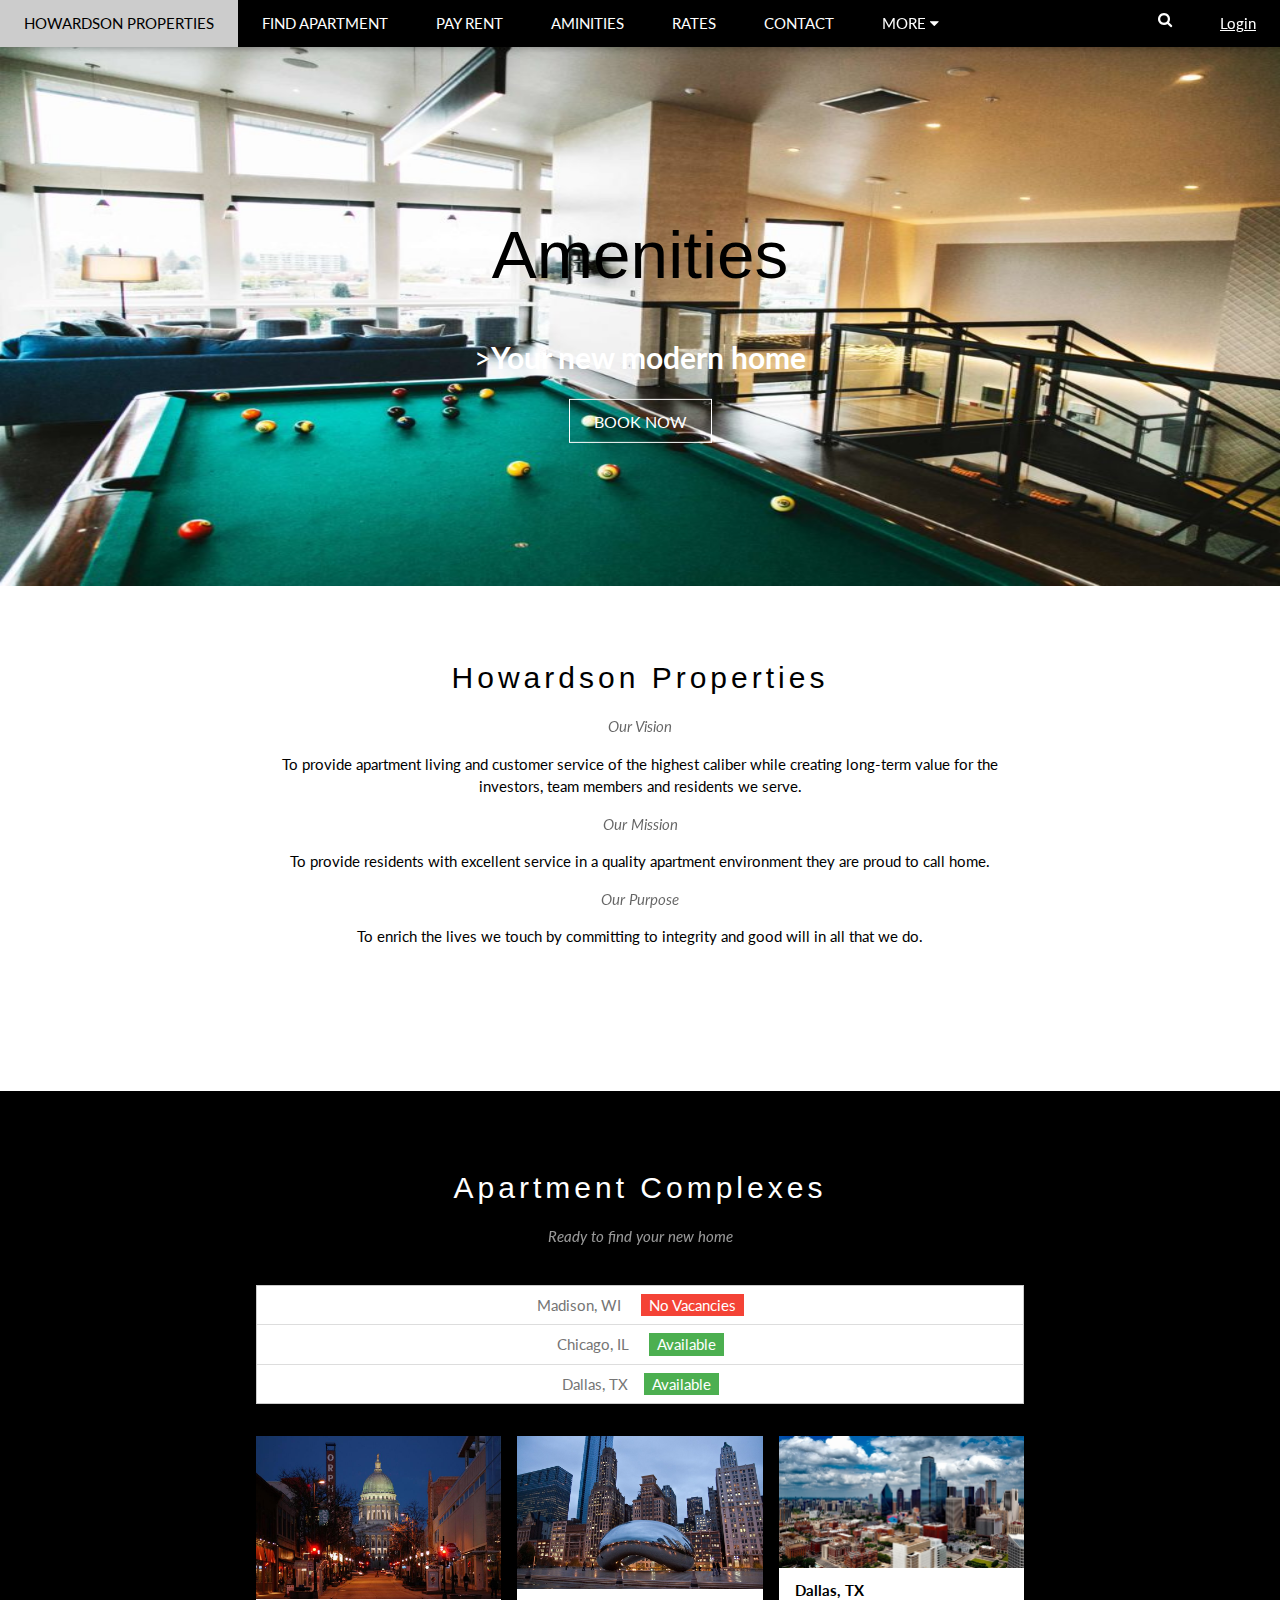
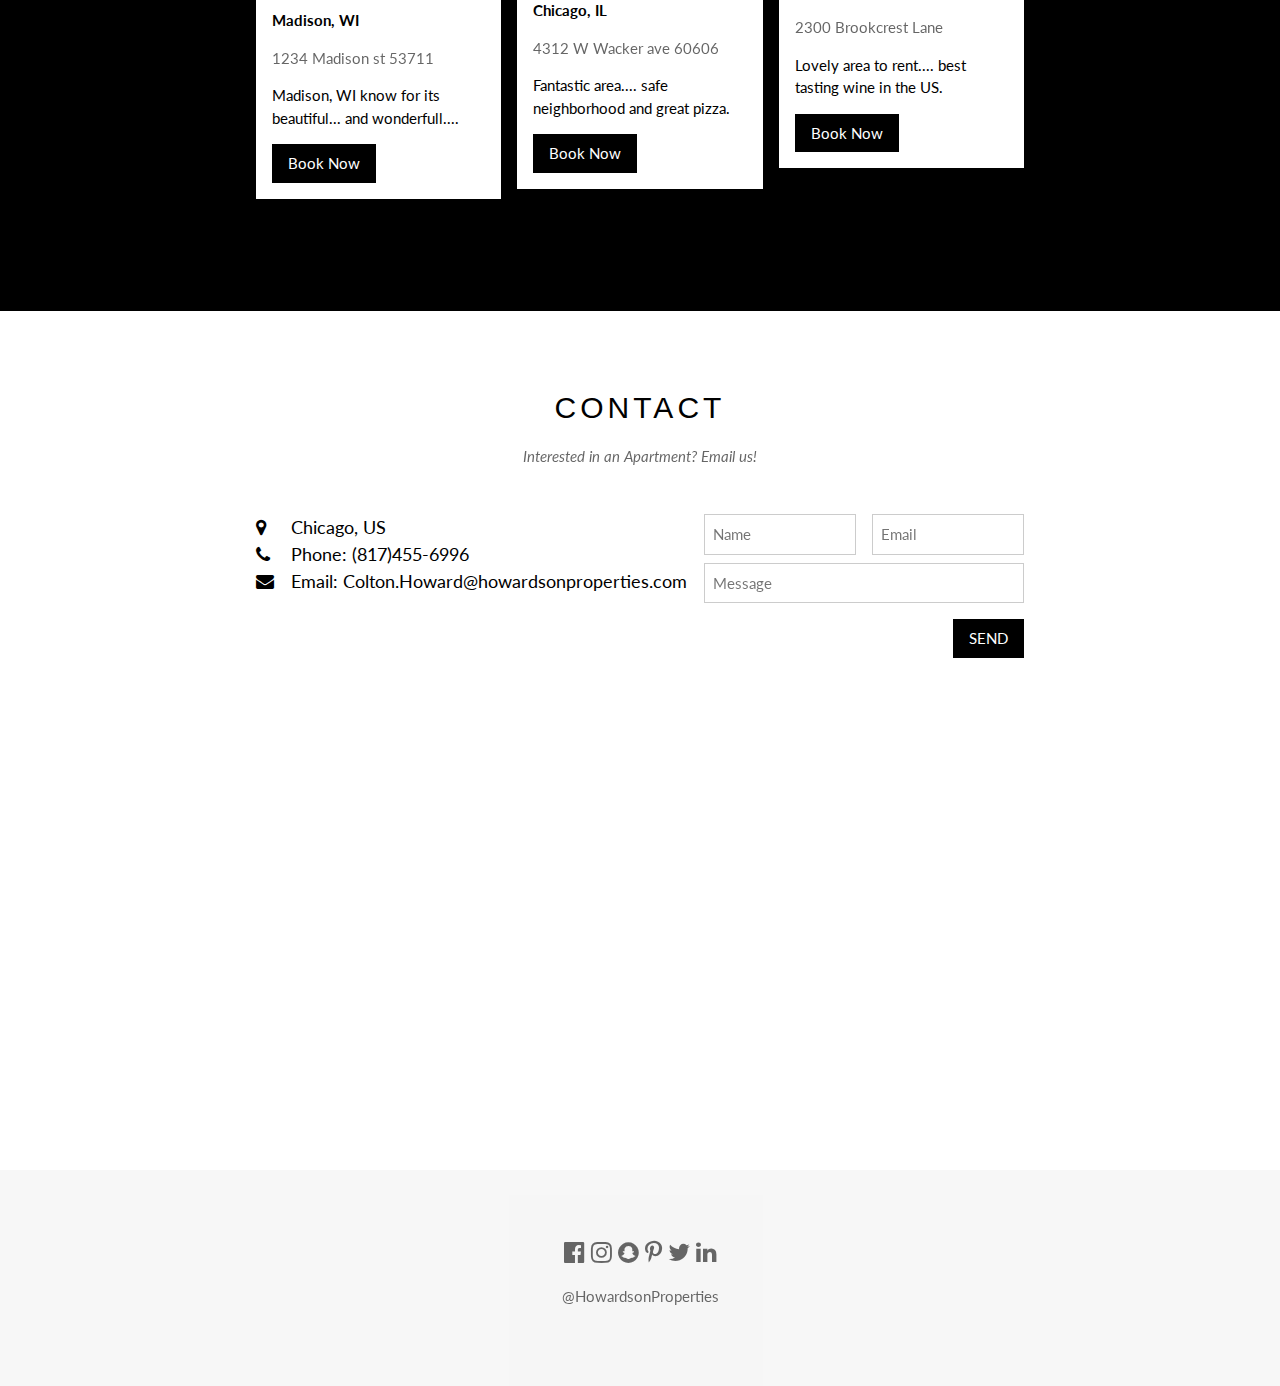
==== amenities.html @ bf5d59cc "added amenitites" ====
<html>
<title>Colton Howard</title>
<meta charset="UTF-8">
<meta name="viewport" content="width=device-width, initial-scale=1">
<link rel="stylesheet" href="advanced.css">
<link rel="stylesheet" href="https://fonts.googleapis.com/css?family=Lato">
<link rel="stylesheet" href="https://cdnjs.cloudflare.com/ajax/libs/font-awesome/4.7.0/css/font-awesome.min.css">
<style>
body {font-family: "Lato", sans-serif}
.mySlides {display: none}

div.gallery {
    border: 1px solid #ccc;
}

div.gallery:hover {
    border: 1px solid #777;
}

div.gallery img {
    width: 100%;
    height: auto;
}

div.desc {
    padding: 15px;
    text-align: center;
}

* {
    box-sizing: border-box;
}

.responsive {
    padding: 0 6px;
    float: left;
    width: 24.99999%;
}

@media only screen and (max-width: 700px){
    .responsive {
        width: 49.99999%;
        margin: 6px 0;
    }
}

@media only screen and (max-width: 500px){
    .responsive {
        width: 100%;
    }
}

.clearfix:after {
    content: "";
    display: table;
    clear: both;
}
* {box-sizing:border-box}

/* Slideshow container */
.slideshow-container {
  max-width: 1000px;
  position: relative;
  margin: auto;
}

.mySlides1 {
    display: none;
}

/* Next & previous buttons */
.prev, .next {
  cursor: pointer;
  position: absolute;
  top: 50%;
  width: auto;
  margin-top: -22px;
  padding: 16px;
  color: white;
  font-weight: bold;
  font-size: 18px;
  transition: 0.6s ease;
  border-radius: 0 3px 3px 0;
}

/* Position the "next button" to the right */
.next {
  right: 0;
  border-radius: 3px 0 0 3px;
}

/* On hover, add a black background color with a little bit see-through */
.prev:hover, .next:hover {
  background-color: rgba(0,0,0,0.8);
}

/* Caption text */
.text {
  color: #f2f2f2;
  font-size: 15px;
  padding: 8px 12px;
  position: absolute;
  bottom: 8px;
  width: 100%;
  text-align: center;
}

/* Number text (1/3 etc) */
.numbertext {
  color: #f2f2f2;
  font-size: 12px;
  padding: 8px 12px;
  position: absolute;
  top: 0;
}

/* The dots/bullets/indicators */
.dot {
  cursor:pointer;
  height: 13px;
  width: 13px;
  margin: 0 2px;
  background-color: #bbb;
  border-radius: 50%;
  display: inline-block;
  transition: background-color 0.6s ease;
}

.active, .dot:hover {
  background-color: #717171;
}

/* Fading animation */
.fade {
  -webkit-animation-name: fade;
  -webkit-animation-duration: 1.5s;
  animation-name: fade;
  animation-duration: 1.5s;
}

@-webkit-keyframes fade {
  from {opacity: .4}
  to {opacity: 1}
}

@keyframes fade {
  from {opacity: .4}
  to {opacity: 1}
}
</style>
<body>

<!-- Navbar -->
<div class="w3-top">
  <div class="w3-bar w3-black w3-card-2 w3-left-align">
    <a class="w3-bar-item w3-button w3-padding-large w3-hide-medium w3-hide-large w3-right" href="javascript:void(0)" onclick="myFunction()" title="Toggle Navigation Menu"><i class="fa fa-bars"></i></a>
    <a href="index.html" class="w3-bar-item w3-button w3-padding-large">HOWARDSON PROPERTIES</a>
    <a href="index.html#tour" class="w3-bar-item w3-button w3-padding-large w3-hide-small">FIND  APARTMENT</a>
    <a href="http://manager.payyourrent.com/rent-payment-software/?gclid=Cj0KCQjw--DLBRCNARIsAFIwR27LLWmiEYNPuNQ_jjrPq4QxrN3-7JRp15YNWLW8YYUmsbzxgvoFxRsaAm2LEALw_wcB" class="w3-bar-item w3-button w3-padding-large w3-hide-small">PAY RENT</a>
    <a href="amenities.html" class="w3-bar-item w3-button w3-padding-large w3-hide-small">AMINITIES</a>
      <a href="http://www.google.com" class="w3-bar-item w3-button w3-padding-large w3-hide-small">RATES</a>
    <a href="index.html#contact" class="w3-bar-item w3-button w3-padding-large w3-hide-small">CONTACT</a>
    <div class="w3-dropdown-hover w3-hide-small">
      <button class="w3-padding-large w3-button" title="More">MORE <i class="fa fa-caret-down"></i></button>
      <div class="w3-dropdown-content w3-bar-block w3-card-4">
        <a href="#" class="w3-bar-item w3-button">Youtube</a>
        <a href="#" class="w3-bar-item w3-button">Linkedin</a>
      </div>
    </div>
    <a href="javascript:void(0)" class="w3-padding-large w3-hover-red w3-hide-small w3-right">Login</a>
    <a href="javascript:void(0)" class="w3-padding-large w3-hover-red w3-hide-small w3-right"><i class="fa fa-search"></i></a>
  </div>
</div>

<!-- Navbar on small screens -->
<div id="navDemo" class="w3-bar-block w3-black w3-hide w3-hide-large w3-hide-medium w3-top" style="margin-top:46px">
  <a href="index.html#tour" class="w3-bar-item w3-button w3-padding-large">FIND  APARTMENT</a>
  <a href="http://manager.payyourrent.com/rent-payment-software/?gclid=Cj0KCQjw--DLBRCNARIsAFIwR27LLWmiEYNPuNQ_jjrPq4QxrN3-7JRp15YNWLW8YYUmsbzxgvoFxRsaAm2LEALw_wcB" class="w3-bar-item w3-button w3-padding-large">PAY RENT</a>
  <a href="amenities.html" class="w3-bar-item w3-button w3-padding-large">AMINITIES</a>
  <a href="http://www.google.com" class="w3-bar-item w3-button w3-padding-large">RATES</a>
  <a href="index.html#contact" class="w3-bar-item w3-button w3-padding-large">CONTACT</a>
  <a href="#" class="w3-bar-item w3-button w3-padding-large">MORE</a>
</div>

<!-- Page content -->
<div class="w3-content" style="max-width:2000px;margin-top:46px">

  <!-- Automatic Slideshow Images -->
  <div class="mySlides w3-display-container w3-center">
    <img src="images/Pool-table-seattle-apartments-1024x683.jpg" style="width:100%; height:60%;">
    <div class="w3-display-middle w3-container w3-text-white w3-padding-32 w3-hide-small">
      <h1 style="font-size: 450%; color: #000;">Amenities</h1>
      <p style="font-size: 200%;">><b>Your new modern home</b></p>
      <a href="http://www.google.com" style="text-decoration:none;" class="btn btn-clear-white"> Book Now</a>
    </div>
  </div>

  <!-- The Band Section -->
  <div class="w3-container w3-content w3-center w3-padding-64" style="max-width:800px" id="band">
    <h2 class="w3-wide">Howardson Properties</h2>
    <p class="w3-opacity"><i>Our Vision</i></p>
    <p class="w3-justify w3-center">To provide apartment living and customer service of the highest caliber while creating long-term value for the investors, team members and residents we serve.</p>
    <p class="w3-opacity"><i>Our Mission</i></p>
    <p class="w3-justify w3-center">To provide residents with excellent service in a quality apartment environment they are proud to call home.</p>
    <p class="w3-opacity"><i>Our Purpose</i></p>
    <p class="w3-justify w3-center">To enrich the lives we touch by committing to integrity and good will in all that we do.</p>
    <div class="w3-row w3-padding-32">
      <!--<div class="w3-third">
        <p>Name</p>
        <img src="/w3images/bandmember.jpg" class="w3-round w3-margin-bottom" alt="Random Name" style="width:60%">
      </div>
      <div class="w3-third">
        <p>Name</p>
        <img src="/w3images/bandmember.jpg" class="w3-round w3-margin-bottom" alt="Random Name" style="width:60%">
      </div>
      <div class="w3-third">
        <p>Name</p>
        <img src="/w3images/bandmember.jpg" class="w3-round" alt="Random Name" style="width:60%">
      </div> -->
    </div>
  </div>

  <!-- The Tour Section -->
  <div class="w3-black" id="tour">
    <div class="w3-container w3-content w3-padding-64" style="max-width:800px">
      <h2 class="w3-wide w3-center">Apartment Complexes</h2>
      <p class="w3-opacity w3-center"><i>Ready to find your new home</i></p><br>

      <ul class="w3-ul w3-border w3-white w3-text-grey">
        <li class="w3-padding w3-center">Madison, WI <span class="w3-tag w3-red w3-margin-left">No Vacancies</span></li>
        <li class="w3-padding w3-center">Chicago, IL <span class="w3-tag w3-green w3-margin-left">Available</span></li>
        <li class="w3-padding w3-center">Dallas, TX<span class="w3-tag w3-green w3-margin-left">Available</span></li>
      </ul>

      <div class="w3-row-padding w3-padding-32" style="margin:0 -16px">
        <div class="w3-third w3-margin-bottom">
          <img src="images/capital-madison-wi-kelvin-andow.jpg" alt="New York" style="width:100%" class="w3-hover-opacity">
          <div class="w3-container w3-white">

            <p><b>Madison, WI</b></p>
            <p class="w3-opacity">1234 Madison st 53711</p>
            <p>Madison, WI know for its beautiful... and wonderfull....</p>
            <button class="w3-button w3-black w3-margin-bottom" onclick="document.getElementById('ticketModal').style.display='block'">Book Now</button>
          </div>
        </div>
        <div class="w3-third w3-margin-bottom">
          <img src="images/chicago-il-cloud-gate-at-dusk.jpg" alt="Paris" style="width:100%" class="w3-hover-opacity">
          <div class="w3-container w3-white">
            <p><b>Chicago, IL</b></p>
            <p class="w3-opacity">4312 W Wacker ave 60606</p>
            <p>Fantastic area.... safe neighborhood and great pizza.</p>
            <button class="w3-button w3-black w3-margin-bottom" onclick="document.getElementById('ticketModal1').style.display='block'">Book Now</button>
          </div>
        </div>
        <div class="w3-third w3-margin-bottom">
          <img src="images/dallas-tx-the-dallas-skyline-on-a-cloudy-afternoon.jpg" alt="San Francisco" style="width:100%" class="w3-hover-opacity">
          <div class="w3-container w3-white">
            <p><b>Dallas, TX</b></p>
            <p class="w3-opacity">2300 Brookcrest Lane</p>
            <p>Lovely area to rent.... best tasting wine in the US.</p>
            <button class="w3-button w3-black w3-margin-bottom" onclick="document.getElementById('ticketModal1').style.display='block'">Book Now</button>
          </div>
        </div>
      </div>
    </div>
  </div>

  <!-- Canada Modal -->
  <div id="ticketModal" class="w3-modal">
    <div class="w3-modal-content w3-animate-top w3-card-4">
      <header class="w3-container w3-teal w3-center w3-padding-32">
        <span onclick="document.getElementById('ticketModal').style.display='none'"
       class="w3-button w3-teal w3-xlarge w3-display-topright">&times;</span>
        <h2 class="w3-wide"><i class="fa fa-camera-retro w3-margin-right"></i>Book Now</h2>
      </header>
<div class="slideshow-container">
<div class="mySlides1 fade">
  <div class="numbertext">1 / 17</div>
  <img src="images/Canada/IMG_1751.jpg" style="width:100%;height:70%">
  <div class="text">CN Tower</div>
</div>

<div class="mySlides1 fade">
  <div class="numbertext">2 / 17</div>
  <img src="images/Canada/IMG_1759.png" style="width:100%; height:70%">
  <div class="text">CN Tower</div>
</div>

<div class="mySlides1 fade">
  <div class="numbertext">3 / 17</div>
  <img src="images/Canada/IMG_1760.png" style="width:100%; height:70%">
  <div class="text">CN Tower</div>
</div>
<div class="mySlides1 fade">
  <div class="numbertext">4 / 17</div>
  <img src="images/Canada/IMG_1758.jpg" style="width:100%; height:70%">
  <div class="text">CN Tower</div>
</div>
<div class="mySlides1 fade">
  <div class="numbertext">5 / 17</div>
  <img src="images/Canada/IMG_1687.jpg" style="width:100%; height:70%">
  <div class="text">CN Tower</div>
</div>
<div class="mySlides1 fade">
  <div class="numbertext">6 / 17</div>
  <img src="images/Canada/IMG_1688.jpg" style="width:100%; height:70%">
  <div class="text">CN Tower</div>
</div>
<div class="mySlides1 fade">
  <div class="numbertext">7 / 17</div>
  <img src="images/Canada/IMG_1738.jpg" style="width:100%; height:70%">
  <div class="text">CN Tower</div>
</div>
<div class="mySlides1 fade">
  <div class="numbertext">8 / 17</div>
  <img src="images/Canada/IMG_1695.jpg" style="width:100%; height:70%">
  <div class="text">Niagara Falls</div>
</div>
<div class="mySlides1 fade">
  <div class="numbertext">9 / 17</div>
  <img src="images/Canada/IMG_1697.jpg" style="width:100%; height:70%">
  <div class="text">Niagara Falls</div>
</div>
<div class="mySlides1 fade">
  <div class="numbertext">10 / 17</div>
  <img src="images/Canada/IMG_1746.png" style="width:100%; height:70%">
  <div class="text">Niagara Falls</div>
</div>
<div class="mySlides1 fade">
  <div class="numbertext">11 / 17</div>
  <img src="images/Canada/IMG_1747.png" style="width:100%; height:70%">
  <div class="text">Niagara Falls</div>
</div>
<div class="mySlides1 fade">
  <div class="numbertext">12 / 17</div>
  <img src="images/Canada/IMG_1763.png" style="width:100%; height:70%">
  <div class="text">Niagara Falls</div>
</div>
<div class="mySlides1 fade">
  <div class="numbertext">13 / 17</div>
  <img src="images/Canada/IMG_1766.png" style="width:100%; height:70%">
  <div class="text">Niagara Falls</div>
</div>
<div class="mySlides1 fade">
  <div class="numbertext">14 / 17</div>
  <img src="images/Canada/IMG_1765.png" style="width:100%; height:70%">
  <div class="text">Niagara Falls</div>
</div>
<div class="mySlides1 fade">
  <div class="numbertext">15 / 17</div>
  <img src="images/Canada/IMG_1764.png" style="width:100%; height:70%">
  <div class="text">Niagara Falls</div>
</div>
<div class="mySlides1 fade">
  <div class="numbertext">16 / 17</div>
  <img src="images/Canada/IMG_1762.png" style="width:100%; height:70%">
  <div class="text">Niagara Falls Brewing Co.</div>
</div>
<div class="mySlides1 fade">
  <div class="numbertext">17 / 17</div>
  <img src="images/Canada/IMG_1761.png" style="width:100%; height:70%">
  <div class="text">Niagara Falls Brewing Co.</div>
</div>
<a class="prev" onclick="plusSlides(-1)">&#10094;</a>
<a class="next" onclick="plusSlides(1)">&#10095;</a>
</div>
<br>

<div style="text-align:center">
<span class="dot" onclick="currentSlide(1)"></span>
<span class="dot" onclick="currentSlide(2)"></span>
<span class="dot" onclick="currentSlide(4)"></span>
<span class="dot" onclick="currentSlide(5)"></span>
<span class="dot" onclick="currentSlide(6)"></span>
<span class="dot" onclick="currentSlide(7)"></span>
<span class="dot" onclick="currentSlide(8)"></span>
<span class="dot" onclick="currentSlide(9)"></span>
<span class="dot" onclick="currentSlide(10)"></span>
<span class="dot" onclick="currentSlide(11)"></span>
<span class="dot" onclick="currentSlide(12)"></span>
<span class="dot" onclick="currentSlide(13)"></span>
<span class="dot" onclick="currentSlide(14)"></span>
<span class="dot" onclick="currentSlide(15)"></span>
<span class="dot" onclick="currentSlide(16)"></span>
<span class="dot" onclick="currentSlide(17)"></span>


</div>
      <div class="responsive">
  <div class="gallery">
    <a target="_blank" href="images/Canada/IMG_1751.jpg">
      <img src="images/Canada/IMG_1751.jpg" alt="Trolltunga Norway" width="300" height="200">
    </a>

  </div>
</div>


<div class="responsive">
  <div class="gallery">
    <a target="_blank" href="images/Canada/IMG_1759.png">
      <img src="images/Canada/IMG_1759.png" alt="Forest" width="600" height="400">
    </a>

  </div>
</div>

<div class="responsive">
  <div class="gallery">
    <a target="_blank" href="images/Canada/IMG_1760.png">
      <img src="images/Canada/IMG_1760.png" alt="Northern Lights" width="600" height="400">
    </a>

  </div>
</div>

<div class="responsive">
  <div class="gallery">
    <a target="_blank" href="images/Canada/IMG_1758.jpg">
      <img src="images/Canada/IMG_1758.jpg" alt="Mountains" width="600" height="400">
    </a>

  </div>
</div>
<div class="responsive">
  <div class="gallery">
    <a target="_blank" href="images/Canada/IMG_1687.jpg">
      <img src="images/Canada/IMG_1687.jpg" alt="Mountains" width="600" height="400">
    </a>

  </div>
</div>
<div class="responsive">
  <div class="gallery">
    <a target="_blank" href="images/Canada/IMG_1688.jpg">
      <img src="images/Canada/IMG_1688.jpg" alt="Mountains" width="600" height="400">
    </a>

  </div>
</div>
<div class="responsive">
  <div class="gallery">
    <a target="_blank" href="images/Canada/IMG_1738.jpg">
      <img src="images/Canada/IMG_1738.jpg" alt="Mountains" width="600" height="400">
    </a>

  </div>
</div>
<div class="responsive">
  <div class="gallery">
    <a target="_blank" href="images/Canada/IMG_1695.jpg">
      <img src="images/Canada/IMG_1695.jpg" alt="Mountains" width="600" height="400">
    </a>

  </div>
</div>
<div class="responsive">
  <div class="gallery">
    <a target="_blank" href="images/Canada/IMG_1697.jpg">
      <img src="images/Canada/IMG_1697.jpg" alt="Mountains" width="600" height="400">
    </a>

  </div>
</div>
<div class="responsive">
  <div class="gallery">
    <a target="_blank" href="images/Canada/IMG_1746.png">
      <img src="images/Canada/IMG_1746.png" alt="Mountains" width="600" height="400">
    </a>

  </div>
</div>
<div class="responsive">
  <div class="gallery">
    <a target="_blank" href="images/Canada/IMG_1747.png">
      <img src="images/Canada/IMG_1747.png" alt="Mountains" width="600" height="400">
    </a>

  </div>
</div>
<div class="responsive">
  <div class="gallery">
    <a target="_blank" href="images/Canada/IMG_1763.png">
      <img src="images/Canada/IMG_1763.png" alt="Mountains" width="600" height="400">
    </a>

  </div>
</div>
<div class="responsive">
  <div class="gallery">
    <a target="_blank" href="images/Canada/IMG_1766.png">
      <img src="images/Canada/IMG_1766.png" alt="Mountains" width="600" height="400">
    </a>

  </div>
</div>
<div class="responsive">
  <div class="gallery">
    <a target="_blank" href="images/Canada/IMG_1765.png">
      <img src="images/Canada/IMG_1765.png" alt="Mountains" width="600" height="400">
    </a>

  </div>
</div>
<div class="responsive">
  <div class="gallery">
    <a target="_blank" href="images/Canada/IMG_1764.png">
      <img src="images/Canada/IMG_1764.png" alt="Mountains" width="600" height="400">
    </a>

  </div>
</div>
<div class="responsive">
  <div class="gallery">
    <a target="_blank" href="images/Canada/IMG_1762.png">
      <img src="images/Canada/IMG_1762.png" alt="Mountains" width="600" height="400">
    </a>

  </div>
</div>
<div class="responsive">
  <div class="gallery">
    <a target="_blank" href="images/Canada/IMG_1761.png">
      <img src="images/Canada/IMG_1761.png" alt="Mountains" width="600" height="400">
    </a>

  </div>
</div>
<div class="clearfix"></div>
      <div class="w3-container">
        <button class="w3-button w3-red w3-section" onclick="document.getElementById('ticketModal').style.display='none'">Close <i class="fa fa-remove"></i></button>
        <p class="w3-right">Need <a href="#" class="w3-text-blue">help?</a></p>
      </div>
    </div>
  </div>

  <!-- Other Modal -->
  <div id="ticketModal1" class="w3-modal">
    <div class="w3-modal-content w3-animate-top w3-card-4">
      <header class="w3-container w3-teal w3-center w3-padding-32">
        <span onclick="document.getElementById('ticketModal1').style.display='none'"
       class="w3-button w3-teal w3-xlarge w3-display-topright">&times;</span>
        <h2 class="w3-wide"><i class="fa fa-camera-retro w3-margin-right"></i>Pictures</h2>
      </header>
      <div class="clearfix"></div>
            <div class="w3-container">
              <button class="w3-button w3-red w3-section" onclick="document.getElementById('ticketModal1').style.display='none'">Close <i class="fa fa-remove"></i></button>
              <p class="w3-right">Need <a href="#" class="w3-text-blue">help?</a></p>
            </div>
          </div>
        </div>
  <!-- The Contact Section -->
  <div class="w3-container w3-content w3-padding-64" style="max-width:800px" id="contact">
    <h2 class="w3-wide w3-center">CONTACT</h2>
    <p class="w3-opacity w3-center"><i>Interested in an Apartment? Email us!</i></p>
    <div class="w3-row w3-padding-32">
      <div class="w3-col m7 w3-large w3-margin-bottom">
        <i class="fa fa-map-marker" style="width:30px"></i> Chicago, US<br>
        <i class="fa fa-phone" style="width:30px"></i> Phone: (817)455-6996<br>
        <i class="fa fa-envelope" style="width:30px"> </i> Email: Colton.Howard@howardsonproperties.com<br>
      </div>
      <div class="w3-col m5">
        <form action="/action_page.php" target="_blank">
          <div class="w3-row-padding" style="margin:0 -16px 8px -16px">
            <div class="w3-half">
              <input class="w3-input w3-border" type="text" placeholder="Name" required name="Name">
            </div>
            <div class="w3-half">
              <input class="w3-input w3-border" type="text" placeholder="Email" required name="Email">
            </div>
          </div>
          <input class="w3-input w3-border" type="text" placeholder="Message" required name="Message">
          <button class="w3-button w3-black w3-section w3-right" type="submit">SEND</button>
        </form>
      </div>
    </div>
  </div>

<!-- End Page Content -->
</div>
<!-- Add Google Maps -->
<div id="googleMap" style="height:400px;" class="w3-grayscale-max"></div>
<script>
function myMap() {
  myCenter=new google.maps.LatLng(41.878114, -87.629798);
  var mapOptions= {
    center:myCenter,
    zoom:12, scrollwheel: false, draggable: false,
    mapTypeId:google.maps.MapTypeId.ROADMAP
  };
  var map=new google.maps.Map(document.getElementById("googleMap"),mapOptions);

  var marker = new google.maps.Marker({
    position: myCenter,
  });
  marker.setMap(map);
}
</script>
<script src="https://maps.googleapis.com/maps/api/js?key=AIzaSyDHNW_Lpuw1_F72h-pOp0OPTfTNy64-8ls&callback=myMap"></script>
<!--
To use this code on your website, get a free API key from Google.
Read more at: https://www.w3schools.com/graphics/google_maps_basic.asp
-->

<!-- Footer -->
<footer class="w3-container w3-padding-64 w3-center w3-opacity w3-light-grey w3-xlarge">
  <a href="https://www.facebook.com/colton.howard.927"><i class="fa fa-facebook-official w3-hover-opacity"></i></a>
  <a href="https://www.instagram.com/coltr7/"><i class="fa fa-instagram w3-hover-opacity"></i></a>
  <i class="fa fa-snapchat w3-hover-opacity"></i>
  <a href="https://www.pinterest.com/coltrhoward7/"><i class="fa fa-pinterest-p w3-hover-opacity"></i></a>
  <i class="fa fa-twitter w3-hover-opacity"></i>
  <a href="https://www.linkedin.com/in/colton-howard-3b35b990"><i class="fa fa-linkedin w3-hover-opacity"></i></a>
  <p class="w3-medium">@HowardsonProperties </p>
</footer>

<script>
// Automatic Slideshow - change image every 4 seconds
var myIndex = 0;
carousel();

function carousel() {
    var i;
    var x = document.getElementsByClassName("mySlides");
    for (i = 0; i < x.length; i++) {
       x[i].style.display = "none";
    }
    myIndex++;
    if (myIndex > x.length) {myIndex = 1}
    x[myIndex-1].style.display = "block";
    setTimeout(carousel, 4000);
}

// Used to toggle the menu on small screens when clicking on the menu button
function myFunction() {
    var x = document.getElementById("navDemo");
    if (x.className.indexOf("w3-show") == -1) {
        x.className += " w3-show";
    } else {
        x.className = x.className.replace(" w3-show", "");
    }
}

// When the user clicks anywhere outside of the modal, close it
var modal = document.getElementById('ticketModal');
window.onclick = function(event) {
  if (event.target == modal) {
    modal.style.display = "none";
  }
}

var slideIndex = 1;
showSlides(slideIndex);

function plusSlides(n) {
  showSlides(slideIndex += n);
}

function currentSlide(n) {
  showSlides(slideIndex = n);
}

function showSlides(n) {
  var i;
  var slides = document.getElementsByClassName("mySlides1");
  var dots = document.getElementsByClassName("dot");
  if (n > slides.length) {slideIndex = 1}
  if (n < 1) {slideIndex = slides.length}
  for (i = 0; i < slides.length; i++) {
      slides[i].style.display = "none";
  }
  for (i = 0; i < dots.length; i++) {
      dots[i].className = dots[i].className.replace(" active", "");
  }
  slides[slideIndex-1].style.display = "block";
  dots[slideIndex-1].className += " active";
}
</script>

</body>
</html>
---- advanced.css ----
/* W3.CSS 4.04 Apr 2017 by Jan Egil and Borge Refsnes */
html{box-sizing:border-box}*,*:before,*:after{box-sizing:inherit}
/* Extract from normalize.css by Nicolas Gallagher and Jonathan Neal git.io/normalize */
html{-ms-text-size-adjust:100%;-webkit-text-size-adjust:100%}body{margin:0}
article,aside,details,figcaption,figure,footer,header,main,menu,nav,section,summary{display:block}
audio,canvas,progress,video{display:inline-block}progress{vertical-align:baseline}
audio:not([controls]){display:none;height:0}[hidden],template{display:none}
a{background-color:transparent;-webkit-text-decoration-skip:objects}
a:active,a:hover{outline-width:0}abbr[title]{border-bottom:none;text-decoration:underline;text-decoration:underline dotted}
dfn{font-style:italic}mark{background:#ff0;color:#000}
small{font-size:80%}sub,sup{font-size:75%;line-height:0;position:relative;vertical-align:baseline}
sub{bottom:-0.25em}sup{top:-0.5em}figure{margin:1em 40px}img{border-style:none}svg:not(:root){overflow:hidden}
code,kbd,pre,samp{font-family:monospace,monospace;font-size:1em}hr{box-sizing:content-box;height:0;overflow:visible}
button,input,select,textarea{font:inherit;margin:0}optgroup{font-weight:bold}
button,input{overflow:visible}button,select{text-transform:none}
button,html [type=button],[type=reset],[type=submit]{-webkit-appearance:button}
button::-moz-focus-inner, [type=button]::-moz-focus-inner, [type=reset]::-moz-focus-inner, [type=submit]::-moz-focus-inner{border-style:none;padding:0}
button:-moz-focusring, [type=button]:-moz-focusring, [type=reset]:-moz-focusring, [type=submit]:-moz-focusring{outline:1px dotted ButtonText}
fieldset{border:1px solid #c0c0c0;margin:0 2px;padding:.35em .625em .75em}
legend{color:inherit;display:table;max-width:100%;padding:0;white-space:normal}textarea{overflow:auto}
[type=checkbox],[type=radio]{padding:0}
[type=number]::-webkit-inner-spin-button,[type=number]::-webkit-outer-spin-button{height:auto}
[type=search]{-webkit-appearance:textfield;outline-offset:-2px}
[type=search]::-webkit-search-cancel-button,[type=search]::-webkit-search-decoration{-webkit-appearance:none}
::-webkit-input-placeholder{color:inherit;opacity:0.54}
::-webkit-file-upload-button{-webkit-appearance:button;font:inherit}
/* End extract */
html,body{font-family:Verdana,sans-serif;font-size:15px;line-height:1.5}html{overflow-x:hidden}
h1{font-size:36px}h2{font-size:30px}h3{font-size:24px}h4{font-size:20px}h5{font-size:18px}h6{font-size:16px}.w3-serif{font-family:serif}
h1,h2,h3,h4,h5,h6{font-family:"Segoe UI",Arial,sans-serif;font-weight:400;margin:10px 0}.w3-wide{letter-spacing:4px}
hr{border:0;border-top:1px solid #eee;margin:20px 0}
.w3-image{max-width:100%;height:auto}img{margin-bottom:-5px}a{color:inherit}
.w3-table,.w3-table-all{border-collapse:collapse;border-spacing:0;width:100%;display:table}.w3-table-all{border:1px solid #ccc}
.w3-bordered tr,.w3-table-all tr{border-bottom:1px solid #ddd}.w3-striped tbody tr:nth-child(even){background-color:#f1f1f1}
.w3-table-all tr:nth-child(odd){background-color:#fff}.w3-table-all tr:nth-child(even){background-color:#f1f1f1}
.w3-hoverable tbody tr:hover,.w3-ul.w3-hoverable li:hover{background-color:#ccc}.w3-centered tr th,.w3-centered tr td{text-align:center}
.w3-table td,.w3-table th,.w3-table-all td,.w3-table-all th{padding:8px 8px;display:table-cell;text-align:left;vertical-align:top}
.w3-table th:first-child,.w3-table td:first-child,.w3-table-all th:first-child,.w3-table-all td:first-child{padding-left:16px}
.w3-btn,.w3-button{border:none;display:inline-block;outline:0;padding:8px 16px;vertical-align:middle;overflow:hidden;text-decoration:none;color:inherit;background-color:inherit;text-align:center;cursor:pointer;white-space:nowrap}
.w3-btn:hover{box-shadow:0 8px 16px 0 rgba(0,0,0,0.2),0 6px 20px 0 rgba(0,0,0,0.19)}
.w3-btn,.w3-button{-webkit-touch-callout:none;-webkit-user-select:none;-khtml-user-select:none;-moz-user-select:none;-ms-user-select:none;user-select:none}
.w3-disabled,.w3-btn:disabled,.w3-button:disabled{cursor:not-allowed;opacity:0.3}.w3-disabled *,:disabled *{pointer-events:none}
.w3-btn.w3-disabled:hover,.w3-btn:disabled:hover{box-shadow:none}
.w3-badge,.w3-tag{background-color:#000;color:#fff;display:inline-block;padding-left:8px;padding-right:8px;text-align:center}.w3-badge{border-radius:50%}
.w3-ul{list-style-type:none;padding:0;margin:0}.w3-ul li{padding:8px 16px;border-bottom:1px solid #ddd}.w3-ul li:last-child{border-bottom:none}
.w3-tooltip,.w3-display-container{position:relative}.w3-tooltip .w3-text{display:none}.w3-tooltip:hover .w3-text{display:inline-block}
.w3-ripple:active{opacity:0.5}.w3-ripple{transition:opacity 0s}
.w3-input{padding:8px;display:block;border:none;border-bottom:1px solid #ccc;width:100%}
.w3-select{padding:9px 0;width:100%;border:none;border-bottom:1px solid #ccc}
.w3-dropdown-click,.w3-dropdown-hover{position:relative;display:inline-block;cursor:pointer}
.w3-dropdown-hover:hover .w3-dropdown-content{display:block;z-index:1}
.w3-dropdown-hover:first-child,.w3-dropdown-click:hover{background-color:#ccc;color:#000}
.w3-dropdown-hover:hover > .w3-button:first-child,.w3-dropdown-click:hover > .w3-button:first-child{background-color:#ccc;color:#000}
.w3-dropdown-content{cursor:auto;color:#000;background-color:#fff;display:none;position:absolute;min-width:160px;margin:0;padding:0}
.w3-check,.w3-radio{width:24px;height:24px;position:relative;top:6px}
.w3-sidebar{height:100%;width:200px;background-color:#fff;position:fixed!important;z-index:1;overflow:auto}
.w3-bar-block .w3-dropdown-hover,.w3-bar-block .w3-dropdown-click{width:100%}
.w3-bar-block .w3-dropdown-hover .w3-dropdown-content,.w3-bar-block .w3-dropdown-click .w3-dropdown-content{min-width:100%}
.w3-bar-block .w3-dropdown-hover .w3-button,.w3-bar-block .w3-dropdown-click .w3-button{width:100%;text-align:left;padding:8px 16px}
.w3-main,#main{transition:margin-left .4s}
.w3-modal{z-index:3;display:none;padding-top:100px;position:fixed;left:0;top:0;width:100%;height:100%;overflow:auto;background-color:rgb(0,0,0);background-color:rgba(0,0,0,0.4)}
.w3-modal-content{margin:auto;background-color:#fff;position:relative;padding:0;outline:0;width:600px}
.w3-bar{width:100%;overflow:hidden}.w3-center .w3-bar{display:inline-block;width:auto}
.w3-bar .w3-bar-item{padding:8px 16px;float:left;width:auto;border:none;outline:none;display:block}
.w3-bar .w3-dropdown-hover,.w3-bar .w3-dropdown-click{position:static;float:left}
.w3-bar .w3-button{white-space:normal}
.w3-bar-block .w3-bar-item{width:100%;display:block;padding:8px 16px;text-align:left;border:none;outline:none;white-space:normal;float:none}
.w3-bar-block.w3-center .w3-bar-item{text-align:center}.w3-block{display:block;width:100%}
.w3-responsive{overflow-x:auto}
.w3-container:after,.w3-container:before,.w3-panel:after,.w3-panel:before,.w3-row:after,.w3-row:before,.w3-row-padding:after,.w3-row-padding:before,
.w3-cell-row:before,.w3-cell-row:after,.w3-clear:after,.w3-clear:before,.w3-bar:before,.w3-bar:after{content:"";display:table;clear:both}
.w3-col,.w3-half,.w3-third,.w3-twothird,.w3-threequarter,.w3-quarter{float:left;width:100%}
.w3-col.s1{width:8.33333%}.w3-col.s2{width:16.66666%}.w3-col.s3{width:24.99999%}.w3-col.s4{width:33.33333%}
.w3-col.s5{width:41.66666%}.w3-col.s6{width:49.99999%}.w3-col.s7{width:58.33333%}.w3-col.s8{width:66.66666%}
.w3-col.s9{width:74.99999%}.w3-col.s10{width:83.33333%}.w3-col.s11{width:91.66666%}.w3-col.s12{width:99.99999%}
@media (min-width:601px){.w3-col.m1{width:8.33333%}.w3-col.m2{width:16.66666%}.w3-col.m3,.w3-quarter{width:24.99999%}.w3-col.m4,.w3-third{width:33.33333%}
.w3-col.m5{width:41.66666%}.w3-col.m6,.w3-half{width:49.99999%}.w3-col.m7{width:58.33333%}.w3-col.m8,.w3-twothird{width:66.66666%}
.w3-col.m9,.w3-threequarter{width:74.99999%}.w3-col.m10{width:83.33333%}.w3-col.m11{width:91.66666%}.w3-col.m12{width:99.99999%}}
@media (min-width:993px){.w3-col.l1{width:8.33333%}.w3-col.l2{width:16.66666%}.w3-col.l3{width:24.99999%}.w3-col.l4{width:33.33333%}
.w3-col.l5{width:41.66666%}.w3-col.l6{width:49.99999%}.w3-col.l7{width:58.33333%}.w3-col.l8{width:66.66666%}
.w3-col.l9{width:74.99999%}.w3-col.l10{width:83.33333%}.w3-col.l11{width:91.66666%}.w3-col.l12{width:99.99999%}}
.w3-content{max-width:980px;margin:auto}.w3-rest{overflow:hidden}
.w3-cell-row{display:table;width:100%}.w3-cell{display:table-cell}
.w3-cell-top{vertical-align:top}.w3-cell-middle{vertical-align:middle}.w3-cell-bottom{vertical-align:bottom}
.w3-hide{display:none!important}.w3-show-block,.w3-show{display:block!important}.w3-show-inline-block{display:inline-block!important}
@media (max-width:600px){.w3-modal-content{margin:0 10px;width:auto!important}.w3-modal{padding-top:30px}
.w3-dropdown-hover.w3-mobile .w3-dropdown-content,.w3-dropdown-click.w3-mobile .w3-dropdown-content{position:relative}
.w3-hide-small{display:none!important}.w3-mobile{display:block;width:100%!important}.w3-bar-item.w3-mobile,.w3-dropdown-hover.w3-mobile,.w3-dropdown-click.w3-mobile{text-align:center}
.w3-dropdown-hover.w3-mobile,.w3-dropdown-hover.w3-mobile .w3-btn,.w3-dropdown-hover.w3-mobile .w3-button,.w3-dropdown-click.w3-mobile,.w3-dropdown-click.w3-mobile .w3-btn,.w3-dropdown-click.w3-mobile .w3-button{width:100%}}
@media (max-width:768px){.w3-modal-content{width:500px}.w3-modal{padding-top:50px}}
@media (min-width:993px){.w3-modal-content{width:900px}.w3-hide-large{display:none!important}.w3-sidebar.w3-collapse{display:block!important}}
@media (max-width:992px) and (min-width:601px){.w3-hide-medium{display:none!important}}
@media (max-width:992px){.w3-sidebar.w3-collapse{display:none}.w3-main{margin-left:0!important;margin-right:0!important}}
.w3-top,.w3-bottom{position:fixed;width:100%;z-index:1}.w3-top{top:0}.w3-bottom{bottom:0}
.w3-overlay{position:fixed;display:none;width:100%;height:100%;top:0;left:0;right:0;bottom:0;background-color:rgba(0,0,0,0.5);z-index:2}
.w3-display-topleft{position:absolute;left:0;top:0}.w3-display-topright{position:absolute;right:0;top:0}
.w3-display-bottomleft{position:absolute;left:0;bottom:0}.w3-display-bottomright{position:absolute;right:0;bottom:0}
.w3-display-middle{position:absolute;top:50%;left:50%;transform:translate(-50%,-50%);-ms-transform:translate(-50%,-50%)}
.w3-display-left{position:absolute;top:50%;left:0%;transform:translate(0%,-50%);-ms-transform:translate(-0%,-50%)}
.w3-display-right{position:absolute;top:50%;right:0%;transform:translate(0%,-50%);-ms-transform:translate(0%,-50%)}
.w3-display-topmiddle{position:absolute;left:50%;top:0;transform:translate(-50%,0%);-ms-transform:translate(-50%,0%)}
.w3-display-bottommiddle{position:absolute;left:50%;bottom:0;transform:translate(-50%,0%);-ms-transform:translate(-50%,0%)}
.w3-display-container:hover .w3-display-hover{display:block}.w3-display-container:hover span.w3-display-hover{display:inline-block}.w3-display-hover{display:none}
.w3-display-position{position:absolute}
.w3-circle{border-radius:50%}
.w3-round-small{border-radius:2px}.w3-round,.w3-round-medium{border-radius:4px}.w3-round-large{border-radius:8px}.w3-round-xlarge{border-radius:16px}.w3-round-xxlarge{border-radius:32px}
.w3-row-padding,.w3-row-padding>.w3-half,.w3-row-padding>.w3-third,.w3-row-padding>.w3-twothird,.w3-row-padding>.w3-threequarter,.w3-row-padding>.w3-quarter,.w3-row-padding>.w3-col{padding:0 8px}
.w3-container,.w3-panel{padding:0.01em 16px}.w3-panel{margin-top:16px;margin-bottom:16px}
.w3-code,.w3-codespan{font-family:Consolas,"courier new";font-size:16px}
.w3-code{width:auto;background-color:#fff;padding:8px 12px;border-left:4px solid #4CAF50;word-wrap:break-word}
.w3-codespan{color:crimson;background-color:#f1f1f1;padding-left:4px;padding-right:4px;font-size:110%}
.w3-card,.w3-card-2{box-shadow:0 2px 5px 0 rgba(0,0,0,0.16),0 2px 10px 0 rgba(0,0,0,0.12)}
.w3-card-4,.w3-hover-shadow:hover{box-shadow:0 4px 10px 0 rgba(0,0,0,0.2),0 4px 20px 0 rgba(0,0,0,0.19)}
.w3-spin{animation:w3-spin 2s infinite linear}@keyframes w3-spin{0%{transform:rotate(0deg)}100%{transform:rotate(359deg)}}
.w3-animate-fading{animation:fading 10s infinite}@keyframes fading{0%{opacity:0}50%{opacity:1}100%{opacity:0}}
.w3-animate-opacity{animation:opac 0.8s}@keyframes opac{from{opacity:0} to{opacity:1}}
.w3-animate-top{position:relative;animation:animatetop 0.4s}@keyframes animatetop{from{top:-300px;opacity:0} to{top:0;opacity:1}}
.w3-animate-left{position:relative;animation:animateleft 0.4s}@keyframes animateleft{from{left:-300px;opacity:0} to{left:0;opacity:1}}
.w3-animate-right{position:relative;animation:animateright 0.4s}@keyframes animateright{from{right:-300px;opacity:0} to{right:0;opacity:1}}
.w3-animate-bottom{position:relative;animation:animatebottom 0.4s}@keyframes animatebottom{from{bottom:-300px;opacity:0} to{bottom:0;opacity:1}}
.w3-animate-zoom {animation:animatezoom 0.6s}@keyframes animatezoom{from{transform:scale(0)} to{transform:scale(1)}}
.w3-animate-input{transition:width 0.4s ease-in-out}.w3-animate-input:focus{width:100%!important}
.w3-opacity,.w3-hover-opacity:hover{opacity:0.60}.w3-opacity-off,.w3-hover-opacity-off:hover{opacity:1}
.w3-opacity-max{opacity:0.25}.w3-opacity-min{opacity:0.75}
.w3-greyscale-max,.w3-grayscale-max,.w3-hover-greyscale:hover,.w3-hover-grayscale:hover{filter:grayscale(100%)}
.w3-greyscale,.w3-grayscale{filter:grayscale(75%)}.w3-greyscale-min,.w3-grayscale-min{filter:grayscale(50%)}
.w3-sepia{filter:sepia(75%)}.w3-sepia-max,.w3-hover-sepia:hover{filter:sepia(100%)}.w3-sepia-min{filter:sepia(50%)}
.w3-tiny{font-size:10px!important}.w3-small{font-size:12px!important}.w3-medium{font-size:15px!important}.w3-large{font-size:18px!important}
.w3-xlarge{font-size:24px!important}.w3-xxlarge{font-size:36px!important}.w3-xxxlarge{font-size:48px!important}.w3-jumbo{font-size:64px!important}
.w3-left-align{text-align:left!important}.w3-right-align{text-align:right!important}.w3-justify{text-align:justify!important}.w3-center{text-align:center!important}
.w3-border-0{border:0!important}.w3-border{border:1px solid #ccc!important}
.w3-border-top{border-top:1px solid #ccc!important}.w3-border-bottom{border-bottom:1px solid #ccc!important}
.w3-border-left{border-left:1px solid #ccc!important}.w3-border-right{border-right:1px solid #ccc!important}
.w3-topbar{border-top:6px solid #ccc!important}.w3-bottombar{border-bottom:6px solid #ccc!important}
.w3-leftbar{border-left:6px solid #ccc!important}.w3-rightbar{border-right:6px solid #ccc!important}
.w3-section,.w3-code{margin-top:16px!important;margin-bottom:16px!important}
.w3-margin{margin:16px!important}.w3-margin-top{margin-top:16px!important}.w3-margin-bottom{margin-bottom:16px!important}
.w3-margin-left{margin-left:16px!important}.w3-margin-right{margin-right:16px!important}
.w3-padding-small{padding:4px 8px!important}.w3-padding{padding:8px 16px!important}.w3-padding-large{padding:12px 24px!important}
.w3-padding-16{padding-top:16px!important;padding-bottom:16px!important}.w3-padding-24{padding-top:24px!important;padding-bottom:24px!important}
.w3-padding-32{padding-top:32px!important;padding-bottom:32px!important}.w3-padding-48{padding-top:48px!important;padding-bottom:48px!important}
.w3-padding-64{padding-top:64px!important;padding-bottom:64px!important}
.w3-left{float:left!important}.w3-right{float:right!important}
.w3-button:hover{color:#000!important;background-color:#ccc!important}
.w3-transparent,.w3-hover-none:hover{background-color:transparent!important}
.w3-hover-none:hover{box-shadow:none!important}
/* Colors */
.w3-amber,.w3-hover-amber:hover{color:#000!important;background-color:#ffc107!important}
.w3-aqua,.w3-hover-aqua:hover{color:#000!important;background-color:#00ffff!important}
.w3-blue,.w3-hover-blue:hover{color:#fff!important;background-color:#2196F3!important}
.w3-light-blue,.w3-hover-light-blue:hover{color:#000!important;background-color:#87CEEB!important}
.w3-brown,.w3-hover-brown:hover{color:#fff!important;background-color:#795548!important}
.w3-cyan,.w3-hover-cyan:hover{color:#000!important;background-color:#00bcd4!important}
.w3-blue-grey,.w3-hover-blue-grey:hover,.w3-blue-gray,.w3-hover-blue-gray:hover{color:#fff!important;background-color:#607d8b!important}
.w3-green,.w3-hover-green:hover{color:#fff!important;background-color:#4CAF50!important}
.w3-light-green,.w3-hover-light-green:hover{color:#000!important;background-color:#8bc34a!important}
.w3-indigo,.w3-hover-indigo:hover{color:#fff!important;background-color:#3f51b5!important}
.w3-khaki,.w3-hover-khaki:hover{color:#000!important;background-color:#f0e68c!important}
.w3-lime,.w3-hover-lime:hover{color:#000!important;background-color:#cddc39!important}
.w3-orange,.w3-hover-orange:hover{color:#000!important;background-color:#ff9800!important}
.w3-deep-orange,.w3-hover-deep-orange:hover{color:#fff!important;background-color:#ff5722!important}
.w3-pink,.w3-hover-pink:hover{color:#fff!important;background-color:#e91e63!important}
.w3-purple,.w3-hover-purple:hover{color:#fff!important;background-color:#9c27b0!important}
.w3-deep-purple,.w3-hover-deep-purple:hover{color:#fff!important;background-color:#673ab7!important}
.w3-red,.w3-hover-red:hover{color:#fff!important;background-color:#f44336!important}
.w3-sand,.w3-hover-sand:hover{color:#000!important;background-color:#fdf5e6!important}
.w3-teal,.w3-hover-teal:hover{color:#fff!important;background-color:#009688!important}
.w3-yellow,.w3-hover-yellow:hover{color:#000!important;background-color:#ffeb3b!important}
.w3-white,.w3-hover-white:hover{color:#000!important;background-color:#fff!important}
.w3-black,.w3-hover-black:hover{color:#fff!important;background-color:#000!important}
.w3-grey,.w3-hover-grey:hover,.w3-gray,.w3-hover-gray:hover{color:#000!important;background-color:#bbb!important}
.w3-light-grey,.w3-hover-light-grey:hover,.w3-light-gray,.w3-hover-light-gray:hover{color:#000!important;background-color:#f1f1f1!important}
.w3-dark-grey,.w3-hover-dark-grey:hover,.w3-dark-gray,.w3-hover-dark-gray:hover{color:#fff!important;background-color:#616161!important}
.w3-pale-red,.w3-hover-pale-red:hover{color:#000!important;background-color:#ffdddd!important}
.w3-pale-green,.w3-hover-pale-green:hover{color:#000!important;background-color:#ddffdd!important}
.w3-pale-yellow,.w3-hover-pale-yellow:hover{color:#000!important;background-color:#ffffcc!important}
.w3-pale-blue,.w3-hover-pale-blue:hover{color:#000!important;background-color:#ddffff!important}
.w3-text-red,.w3-hover-text-red:hover{color:#f44336!important}
.w3-text-green,.w3-hover-text-green:hover{color:#4CAF50!important}
.w3-text-blue,.w3-hover-text-blue:hover{color:#2196F3!important}
.w3-text-yellow,.w3-hover-text-yellow:hover{color:#ffeb3b!important}
.w3-text-white,.w3-hover-text-white:hover{color:#fff!important}
.w3-text-black,.w3-hover-text-black:hover{color:#000!important}
.w3-text-grey,.w3-hover-text-grey:hover,.w3-text-gray,.w3-hover-text-gray:hover{color:#757575!important}
.w3-text-amber{color:#ffc107!important}
.w3-text-aqua{color:#00ffff!important}
.w3-text-light-blue{color:#87CEEB!important}
.w3-text-brown{color:#795548!important}
.w3-text-cyan{color:#00bcd4!important}
.w3-text-blue-grey,.w3-text-blue-gray{color:#607d8b!important}
.w3-text-light-green{color:#8bc34a!important}
.w3-text-indigo{color:#3f51b5!important}
.w3-text-khaki{color:#b4aa50!important}
.w3-text-lime{color:#cddc39!important}
.w3-text-orange{color:#ff9800!important}
.w3-text-deep-orange{color:#ff5722!important}
.w3-text-pink{color:#e91e63!important}
.w3-text-purple{color:#9c27b0!important}
.w3-text-deep-purple{color:#673ab7!important}
.w3-text-sand{color:#fdf5e6!important}
.w3-text-teal{color:#009688!important}
.w3-text-light-grey,.w3-hover-text-light-grey:hover,.w3-text-light-gray,.w3-hover-text-light-gray:hover{color:#f1f1f1!important}
.w3-text-dark-grey,.w3-hover-text-dark-grey:hover,.w3-text-dark-gray,.w3-hover-text-dark-gray:hover{color:#3a3a3a!important}
.w3-border-red,.w3-hover-border-red:hover{border-color:#f44336!important}
.w3-border-green,.w3-hover-border-green:hover{border-color:#4CAF50!important}
.w3-border-blue,.w3-hover-border-blue:hover{border-color:#2196F3!important}
.w3-border-yellow,.w3-hover-border-yellow:hover{border-color:#ffeb3b!important}
.w3-border-white,.w3-hover-border-white:hover{border-color:#fff!important}
.w3-border-black,.w3-hover-border-black:hover{border-color:#000!important}
.w3-border-grey,.w3-hover-border-grey:hover,.w3-border-gray,.w3-hover-border-gray:hover{border-color:#bbb!important}
.btn:hover{background-color: #ccc; color: #000 !important;}
.btn-clear-white {
    text-transform: uppercase;
    background: none;
    border-radius: 0px;
    color: #fff !important;
    text-shadow: none !important;
    margin-top: 20px;
    font-size: 16px !important;
    font-weight: normal !important;
    padding: 12px 24px 11px 24px;
    min-height: 32px;
    text-align: center !important;
    vertical-align: middle !important;
    min-width: 150px;
    border: 1px solid #fff;
    margin-bottom: 20px;
}
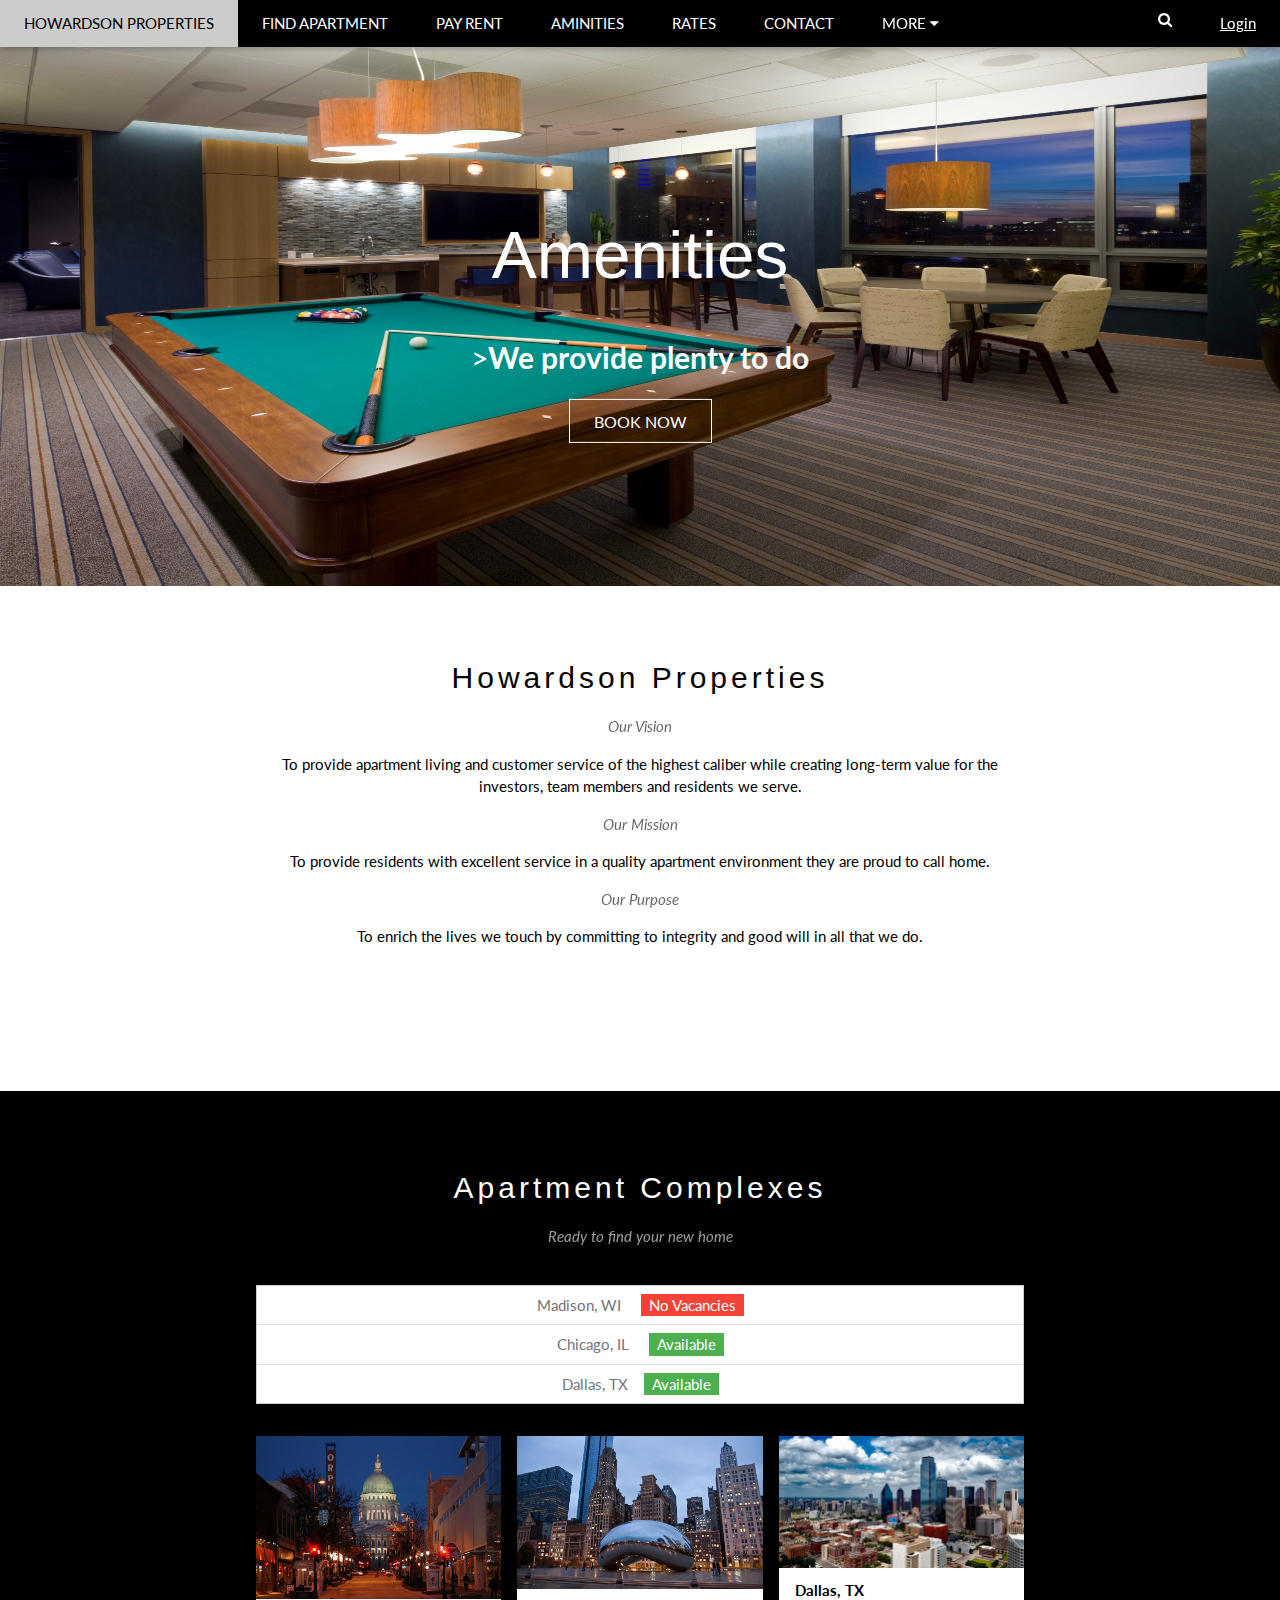
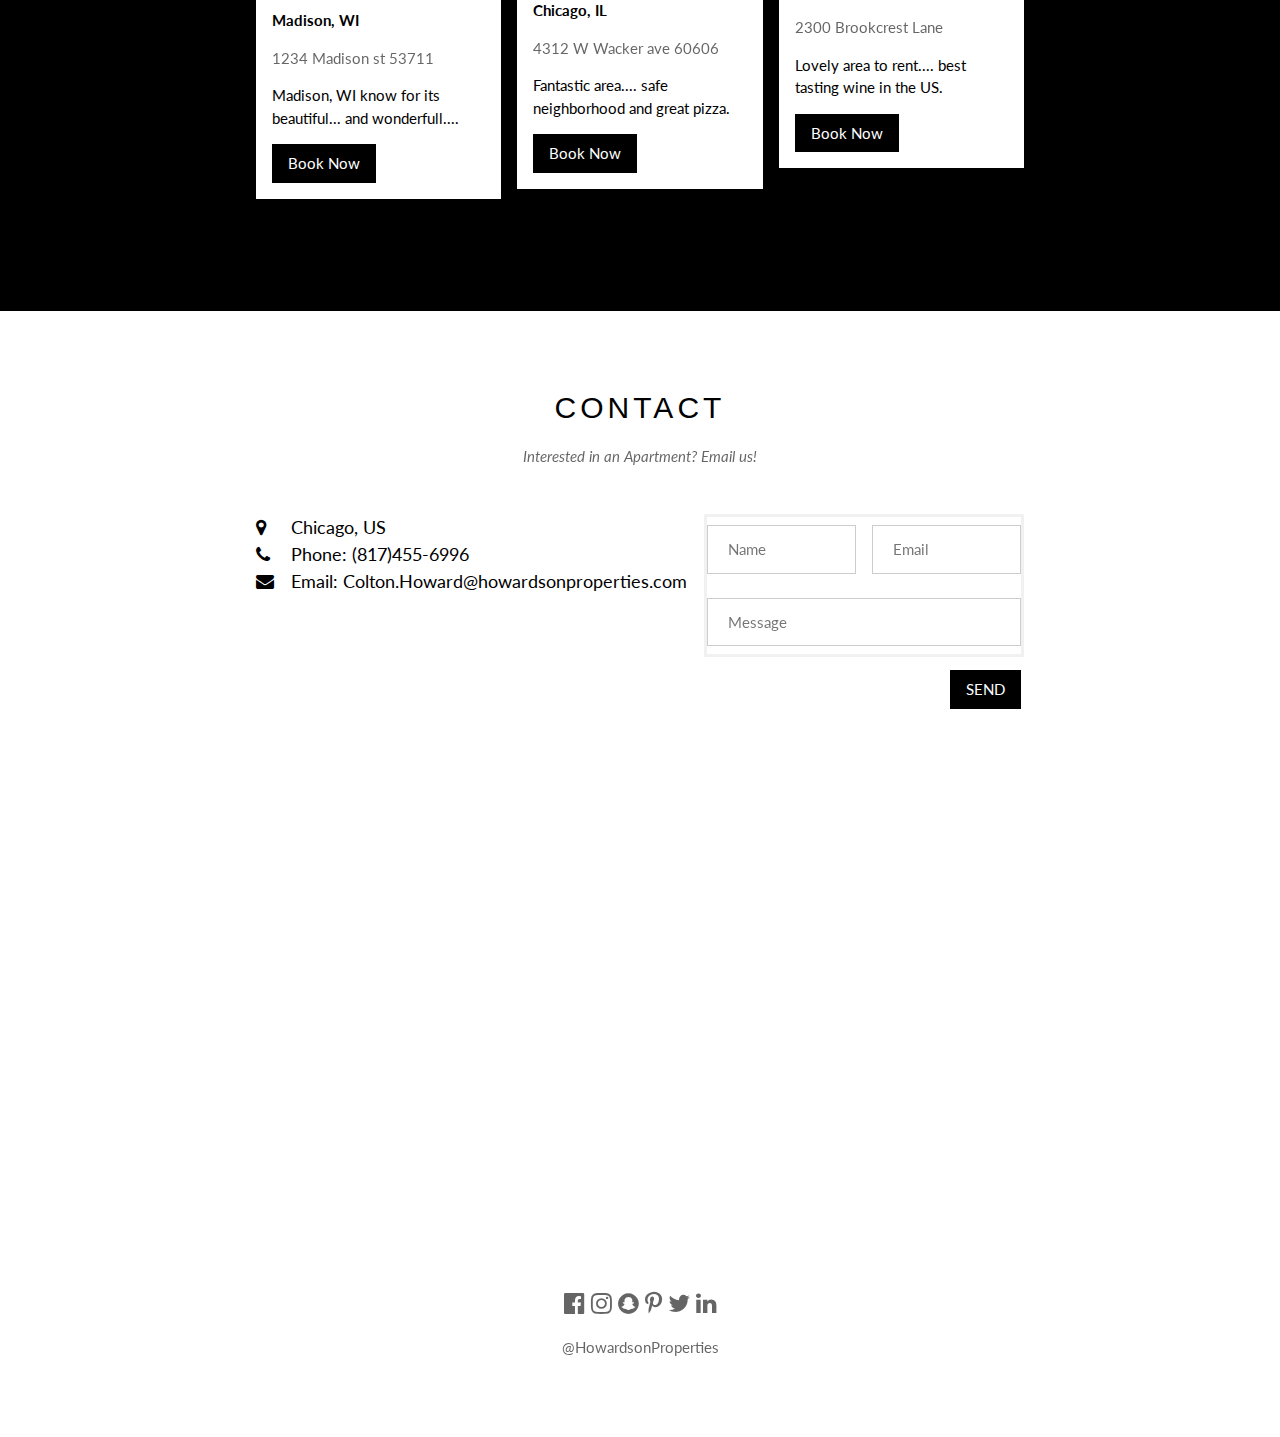
==== commit 4608d587: "added login and changed title" ====
--- a/amenities.html
+++ b/amenities.html
@@ -1,5 +1,5 @@
 <html>
-<title>Colton Howard</title>
+<title>Howardson Properties</title>
 <meta charset="UTF-8">
 <meta name="viewport" content="width=device-width, initial-scale=1">
 <link rel="stylesheet" href="advanced.css">
@@ -187,10 +187,10 @@
 
   <!-- Automatic Slideshow Images -->
   <div class="mySlides w3-display-container w3-center">
-    <img src="images/Pool-table-seattle-apartments-1024x683.jpg" style="width:100%; height:60%;">
+    <img src="images/Hubbard-Place-Downtown-Chicago-Apartment-Amenities-Level-3-2014.jpg" style="width:100%; height:60%;">
     <div class="w3-display-middle w3-container w3-text-white w3-padding-32 w3-hide-small">
-      <h1 style="font-size: 450%; color: #000;">Amenities</h1>
-      <p style="font-size: 200%;">><b>Your new modern home</b></p>
+      <h1 style="font-size: 450%; color: #fff;">Amenities</h1>
+      <p style="font-size: 200%; color: #fff;">><b>We provide plenty to do</b></p>
       <a href="http://www.google.com" style="text-decoration:none;" class="btn btn-clear-white"> Book Now</a>
     </div>
   </div>
@@ -603,7 +603,7 @@
 -->
 
 <!-- Footer -->
-<footer class="w3-container w3-padding-64 w3-center w3-opacity w3-light-grey w3-xlarge">
+<footer class="w3-container w3-padding-64 w3-center w3-opacity w3-xlarge">
   <a href="https://www.facebook.com/colton.howard.927"><i class="fa fa-facebook-official w3-hover-opacity"></i></a>
   <a href="https://www.instagram.com/coltr7/"><i class="fa fa-instagram w3-hover-opacity"></i></a>
   <i class="fa fa-snapchat w3-hover-opacity"></i>
--- a/advanced.css
+++ b/advanced.css
@@ -226,3 +226,65 @@
     border: 1px solid #fff;
     margin-bottom: 20px;
 }
+form {
+    border: 3px solid #f1f1f1;
+}
+
+input[type=text], input[type=password] {
+    width: 100%;
+    padding: 12px 20px;
+    margin: 8px 0;
+    display: inline-block;
+    border: 1px solid #ccc;
+    box-sizing: border-box;
+}
+
+.button1 {
+    background-color: #4CAF50;
+    color: white;
+    padding: 14px 20px;
+    margin: 8px 0;
+    border: none;
+    cursor: pointer;
+    width: 100%;
+}
+
+.button1:hover {
+    opacity: 0.8;
+}
+
+.cancelbtn {
+    width: auto;
+    padding: 10px 18px;
+    background-color: #f44336;
+}
+
+.imgcontainer {
+    text-align: center;
+    margin: 24px 0 12px 0;
+}
+
+img.avatar {
+    width: 40%;
+    border-radius: 50%;
+}
+
+.container {
+    padding: 16px;
+}
+
+.psw {
+    float: right;
+    padding-top: 16px;
+}
+
+/* Change styles for span and cancel button on extra small screens */
+@media screen and (max-width: 300px) {
+    span.psw {
+       display: block;
+       float: none;
+    }
+    .cancelbtn {
+       width: 100%;
+    }
+}
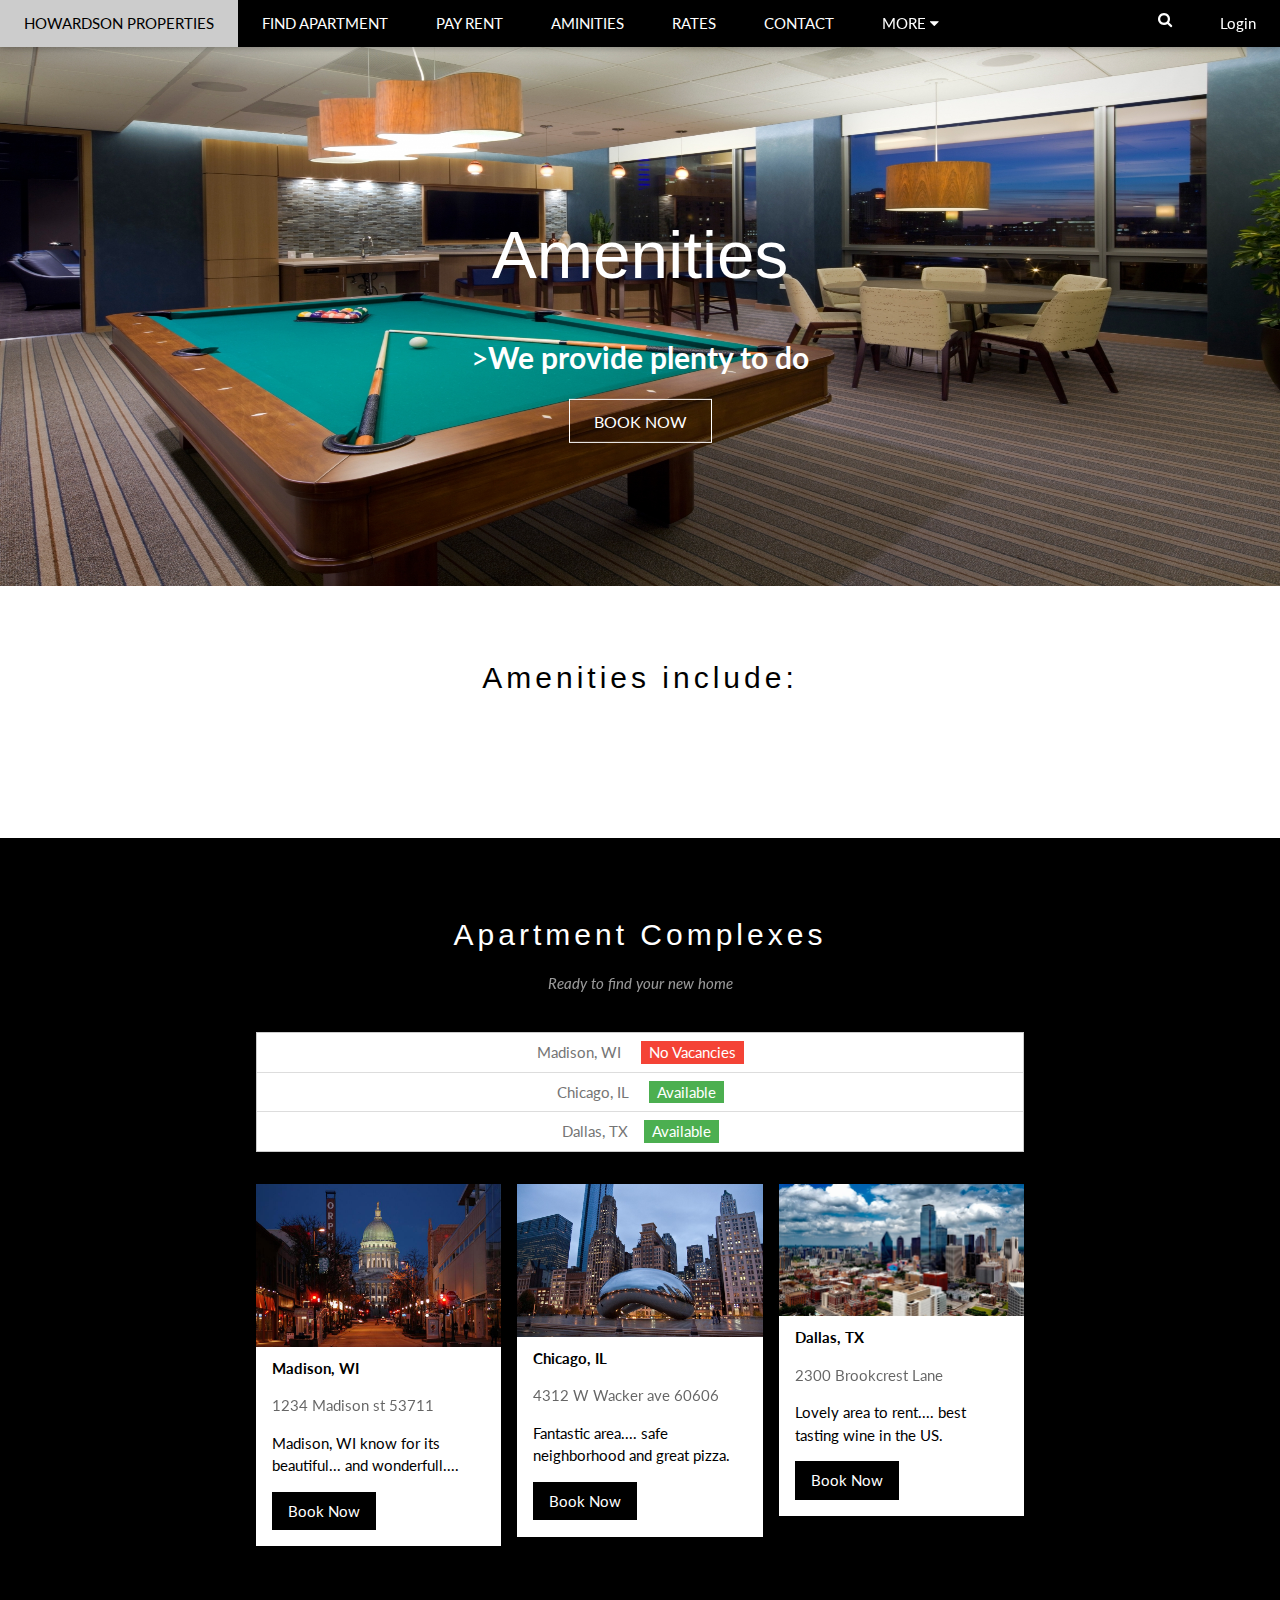
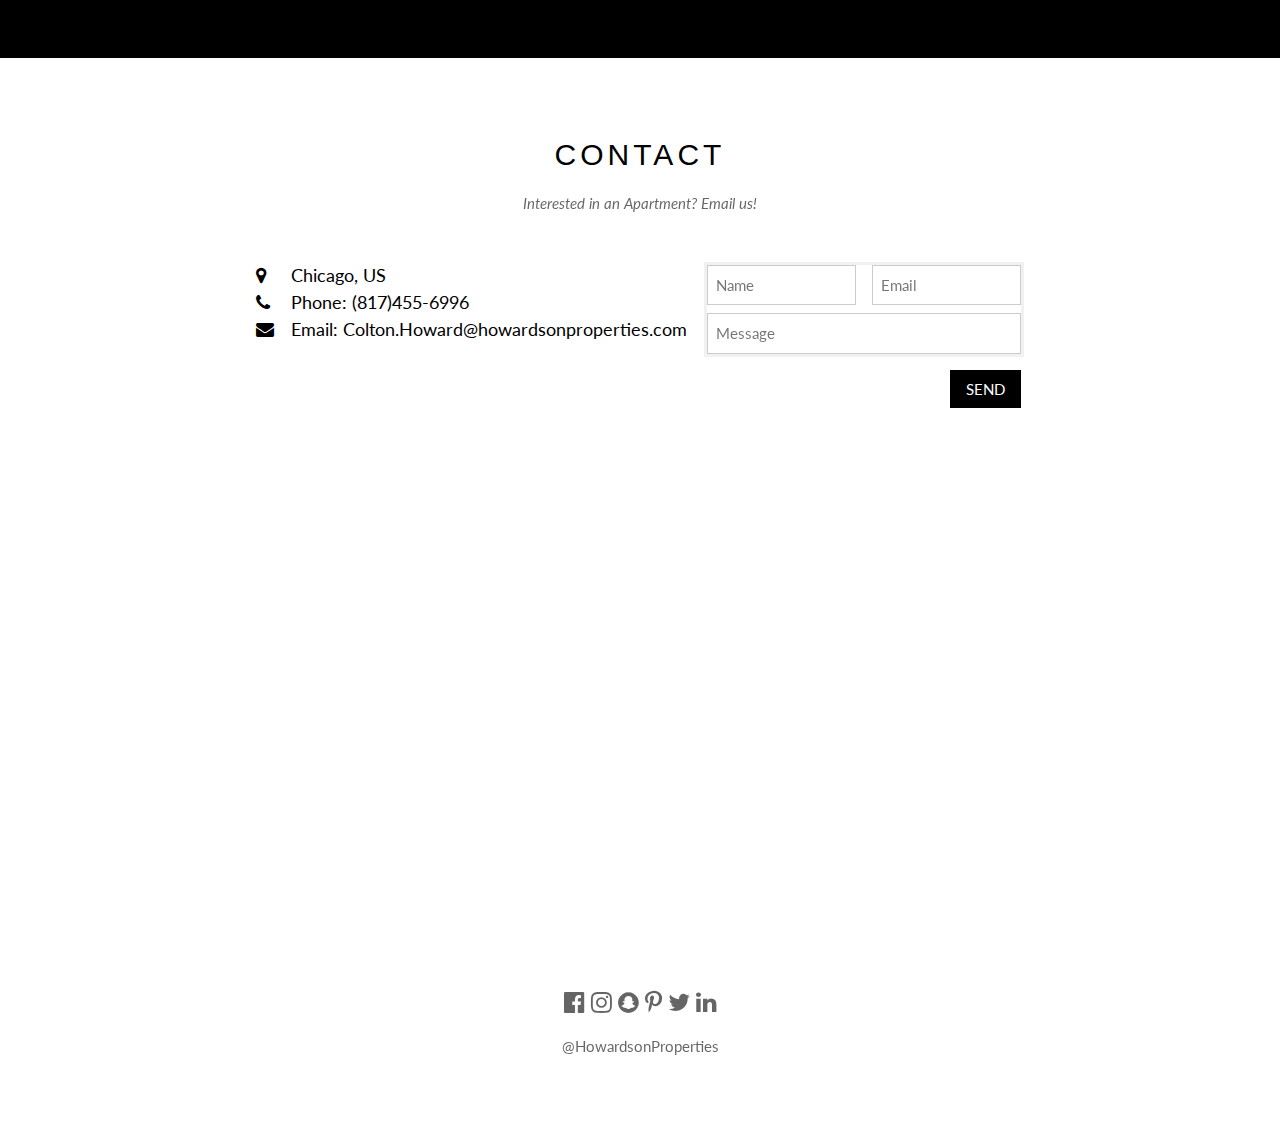
==== commit 4fc5a44a: "Added a bunch of shit this morning" ====
--- a/amenities.html
+++ b/amenities.html
@@ -167,8 +167,8 @@
         <a href="#" class="w3-bar-item w3-button">Linkedin</a>
       </div>
     </div>
-    <a href="javascript:void(0)" class="w3-padding-large w3-hover-red w3-hide-small w3-right">Login</a>
-    <a href="javascript:void(0)" class="w3-padding-large w3-hover-red w3-hide-small w3-right"><i class="fa fa-search"></i></a>
+      <button class="w3-padding-large w3-button w3-hide-small w3-right" onclick="document.getElementById('loginModal').style.display='block'">Login</button>
+    <a href="javascript:void(0)" class="w3-padding-large w3-button w3-hide-small w3-right"><i class="fa fa-search"></i></a>
   </div>
 </div>
 
@@ -197,13 +197,8 @@
 
   <!-- The Band Section -->
   <div class="w3-container w3-content w3-center w3-padding-64" style="max-width:800px" id="band">
-    <h2 class="w3-wide">Howardson Properties</h2>
-    <p class="w3-opacity"><i>Our Vision</i></p>
-    <p class="w3-justify w3-center">To provide apartment living and customer service of the highest caliber while creating long-term value for the investors, team members and residents we serve.</p>
-    <p class="w3-opacity"><i>Our Mission</i></p>
-    <p class="w3-justify w3-center">To provide residents with excellent service in a quality apartment environment they are proud to call home.</p>
-    <p class="w3-opacity"><i>Our Purpose</i></p>
-    <p class="w3-justify w3-center">To enrich the lives we touch by committing to integrity and good will in all that we do.</p>
+    <h2 class="w3-wide">Amenities include:</h2>
+
     <div class="w3-row w3-padding-32">
       <!--<div class="w3-third">
         <p>Name</p>
--- a/advanced.css
+++ b/advanced.css
@@ -230,7 +230,7 @@
     border: 3px solid #f1f1f1;
 }
 
-input[type=text], input[type=password] {
+.input1[type=text], .input1[type=password] {
     width: 100%;
     padding: 12px 20px;
     margin: 8px 0;
